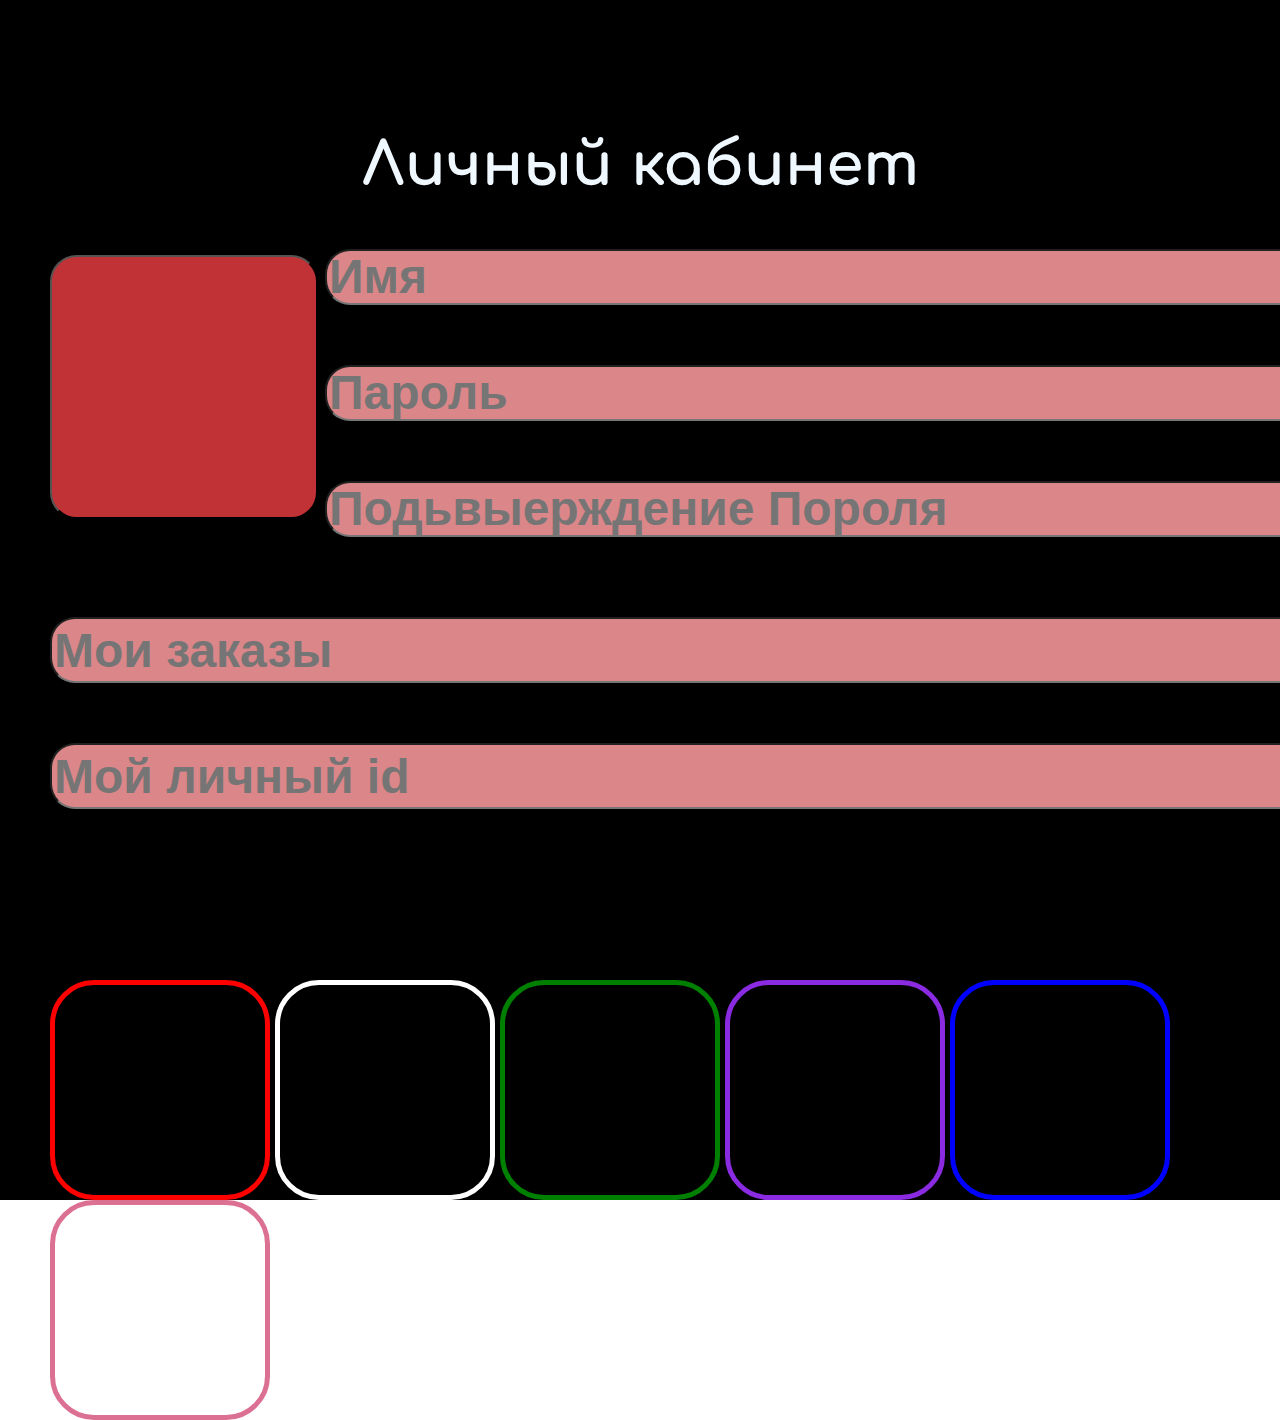
==== src/pages/personalkobinet.html @ 0b5a824f "решил поэксперементировать с позицианированием" ====
<!DOCTYPE html>
<html lang="en">
<head>
    <meta charset="UTF-8">
    <meta http-equiv="X-UA-Compatible" content="IE=edge">
    <meta name="viewport" content="width=device-width, initial-scale=1.0">
    <title>Document</title>
    <link rel="stylesheet" href="../styles/personalkobinet.css" />
    <link rel="preconnect" href="https://fonts.googleapis.com" />
    <link rel="preconnect" href="https://fonts.gstatic.com" crossorigin />
    <link
        href="https://fonts.googleapis.com/css2?family=Comfortaa:wght@300;400;700&display=swap"
        rel="stylesheet"
    />

</head>
<body>
    <div class="outher-header">
        <div class="backgraund"></div>
        <div class="head">
        <h1>Личный кабинет</h1>
        </div>
        <div class="resume">
            <div class="res">
            <button></button>
            <input placeholder="Имя">
            <input placeholder="Пароль">
            <input  placeholder="Подьвыерждение Пороля">
            </div>
            
            <input placeholder="Мои заказы";>
            <input placeholder="Мой личный id";>
            <!-- <input type="text" placeholder="Поменять пороль";> -->
            </div>
            <div>
                <input class="redused" placeholder="избранное">
            </div>
            <div class="icons">
                <button  class="icon-one"></button>
                <button class="icon-two"></button>
                <button class="icon-three"></button>
                <button class="icon-four"></button>
                <button class="icon-five"></button>
                <button class="icon-six"></button>
            </div>
        </div>
    </div>
</body>
</html>
---- src/styles/personalkobinet.css ----
body{
    font-family: "Comfortaa", cursive;

    margin: 0;
    padding: 0;
    box-sizing: border-box;
}
.outher-header{
    width: 100%;
    height: 100vh;
}
.backgraund{
    width: 100%;
    height: 1200px;

    position: absolute;
    top: 0;
    left: 0;
    z-index: -2;

    filter: brightness(0.4);
    background-color: black;
}
.head{
    width: 669px;
    height: 80px;

    display: flex;
    align-items: center;
    justify-content: center;
    margin: auto;
    margin-top: 125px;

    font-size: 30px;
    color: aliceblue;
}
.resume{
    width: 1000px;
    height: 60px;


  

}
.resume button{
    width: 268px;
    height: 264px;
    /* position: absolute; */
    background-color: #c03236;

    z-index: 0;

    background-image: "./assets/woman-wrapping-christmas-presents-picjumbo-com\ 1.jpg";
    border-radius: 10%;
    margin: 50px;
}
.resume input{
    width: 1270px;
    height: 60px;
    margin-bottom: 60px;
    border-radius: 25px;

    position: relative;
    left: 50px;
    bottom: 300px;



    

    font-weight: 700;
    font-size: 48px;
    line-height: 54px;
   background-color: #db8689; 
}
.res input{
    width: 990px;
    height: 50px;
    margin-bottom: 60px;
    border-radius: 25px;
    /* margin-left: 50px; */



    position: relative;
    left: 325px;
    bottom: 320px;
    z-index: 2;


    

    font-weight: 700;
    font-size: 48px;
    line-height: 54px;
   background-color: #db8689; 
}
.redused{
    width: 200px;
    height: 50px;
    margin-bottom: 60px;
    border-radius: 25px;

    position: relative;
    left: 1330px;
   bottom: 20px;
    z-index: 4;



    

    font-weight: 700;
    font-size: 30px;
    line-height: 54px;
   background-color: #db8689; 
}
.icons button{
    width: 220px;
    height: 220px;

    /* display: flex;
    flex-direction: row; */ 

    background: none;
    position: relative;
    top: 599px;
    left: 50px;

    border-radius: 20%;



    /* border: 5px solid 
    ; */
}
.icon-one{
    border: 5px solid rgb(255, 0, 0);
}
.icon-two {
    border: 5px solid white;
}
.icon-three {
    border: 5px solid green;
}
.icon-four {
    border: 5px solid blueviolet;
}
.icon-five{
    border: 5px solid blue;
}
.icon-six {
    border: 5px solid palevioletred;
}
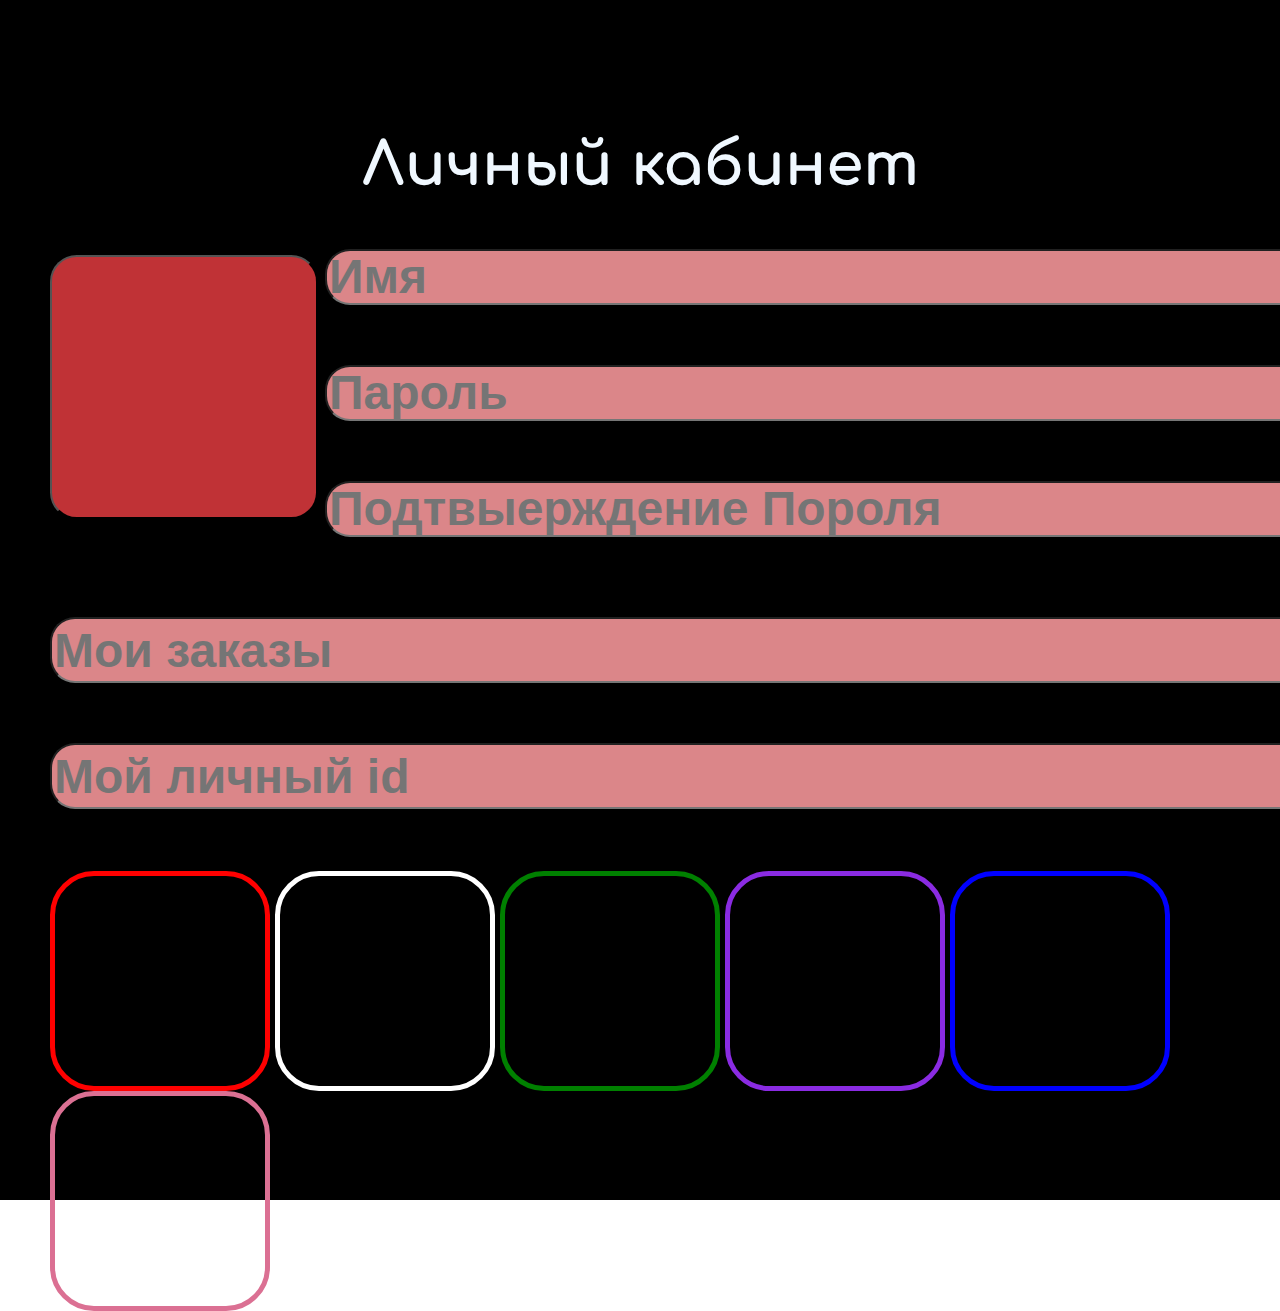
==== commit 89ff13a5: "fgh" ====
--- a/src/pages/personalkobinet.html
+++ b/src/pages/personalkobinet.html
@@ -25,7 +25,7 @@
             <button></button>
             <input placeholder="Имя">
             <input placeholder="Пароль">
-            <input  placeholder="Подьвыерждение Пороля">
+            <input  placeholder="Подтвыерждение Пороля">
             </div>
             
             <input placeholder="Мои заказы";>
--- a/src/styles/personalkobinet.css
+++ b/src/styles/personalkobinet.css
@@ -124,10 +124,12 @@
 
     background: none;
     position: relative;
-    top: 599px;
+    top: 490px;
     left: 50px;
 
     border-radius: 20%;
+
+    
 
 
 
